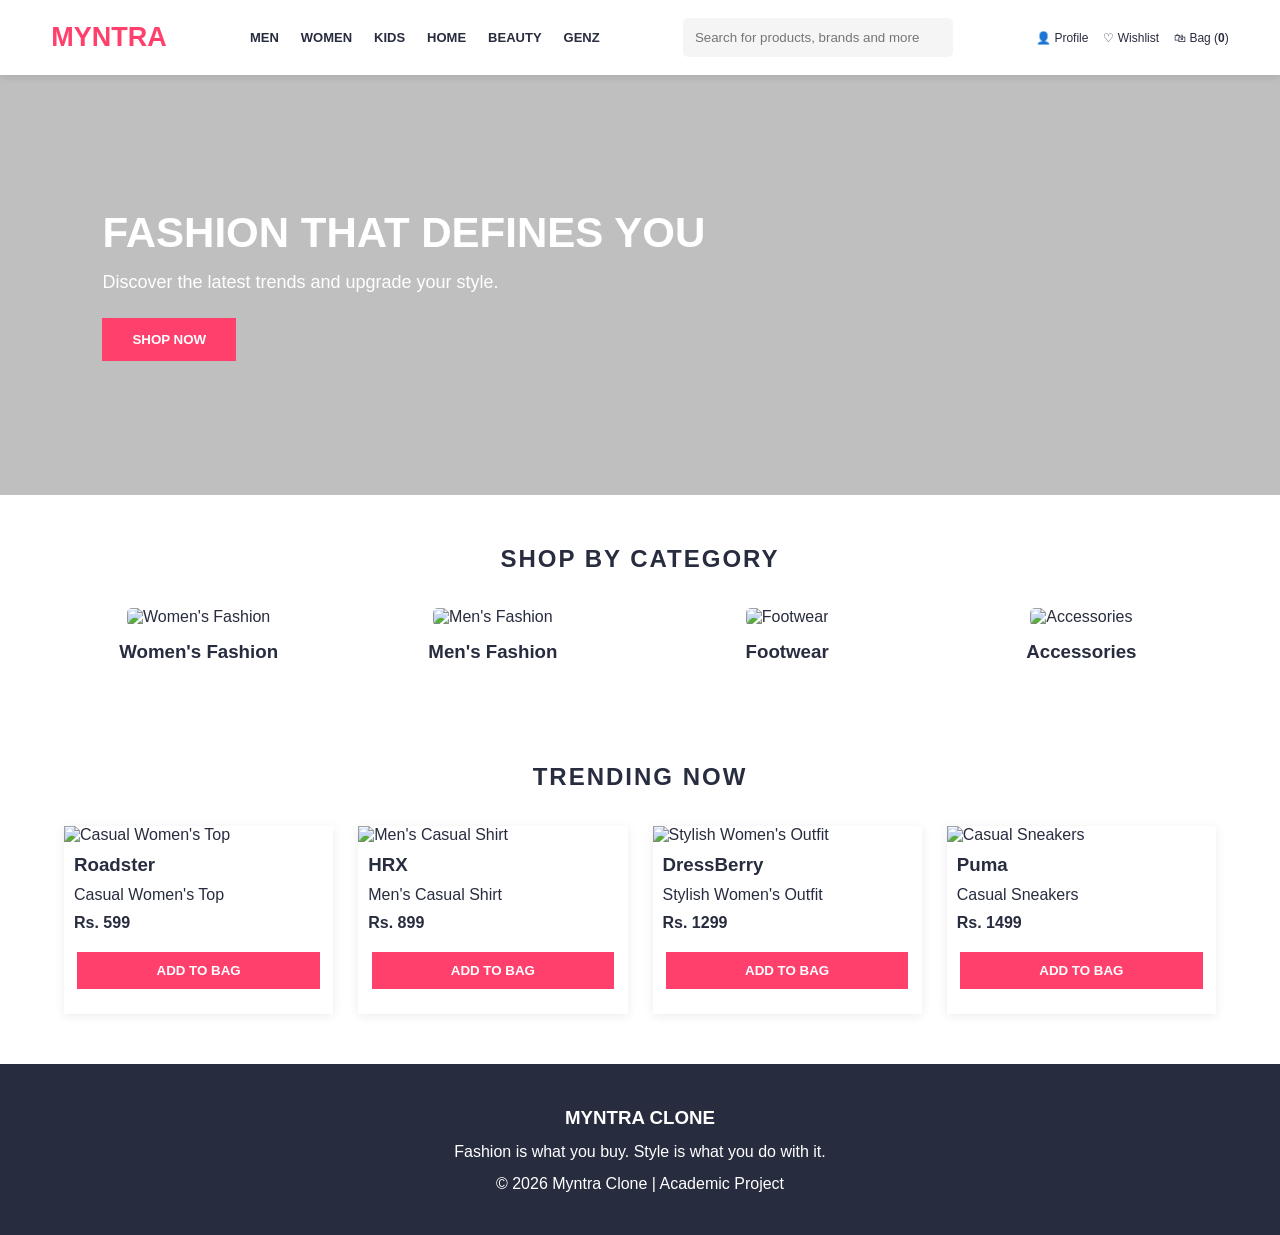
==== FinalProject/index.html @ b79fcf4c "Created Myntra Clone homepage with HTML and CSS styling" ====
<!DOCTYPE html>
<html lang="en">

<head>
    <meta charset="UTF-8">
    <meta name="viewport" content="width=device-width, initial-scale=1.0">

    <title>Myntra - Fashion Store</title>

    <link rel="stylesheet" href="css/style.css">
</head>

<body>

    <!-- Navigation Bar -->

    <header class="navbar">

        <div class="logo">
            MYNTRA
        </div>

        <nav>
            <a href="#">MEN</a>
            <a href="#">WOMEN</a>
            <a href="#">KIDS</a>
            <a href="#">HOME</a>
            <a href="#">BEAUTY</a>
            <a href="#">GENZ</a>
        </nav>

        <div class="search">
            <input type="text" id="searchInput"
                placeholder="Search for products, brands and more">
        </div>

        <div class="nav-icons">
            <span>👤 Profile</span>
            <span>♡ Wishlist</span>
            <span>🛍 Bag (<b id="bagCount">0</b>)</span>
        </div>

    </header>


    <!-- Promotional Banner -->

    <section class="hero">

        <div class="hero-content">

            <h1>FASHION THAT DEFINES YOU</h1>

            <p>Discover the latest trends and upgrade your style.</p>

            <button onclick="scrollToProducts()">
                SHOP NOW
            </button>

        </div>

    </section>


    <!-- Categories -->

    <section class="categories">

        <h2>SHOP BY CATEGORY</h2>

        <div class="category-container">

            <div class="category-card">
                <img src="https://images.unsplash.com/photo-1515886657613-9f3515b0c78f?w=400"
                    alt="Women's Fashion">
                <h3>Women's Fashion</h3>
            </div>

            <div class="category-card">
                <img src="https://images.unsplash.com/photo-1516257984-b1b4d707412e?w=400"
                    alt="Men's Fashion">
                <h3>Men's Fashion</h3>
            </div>

            <div class="category-card">
                <img src="https://images.unsplash.com/photo-1503919005314-30d93d07d823?w=400"
                    alt="Footwear">
                <h3>Footwear</h3>
            </div>

            <div class="category-card">
                <img src="https://images.unsplash.com/photo-1529139574466-a303027c1d8b?w=400"
                    alt="Accessories">
                <h3>Accessories</h3>
            </div>

        </div>

    </section>


    <!-- Trending Products -->

    <section class="products" id="products">

        <h2>TRENDING NOW</h2>

        <div class="product-container" id="productContainer">

        </div>

    </section>


    <!-- Footer -->

    <footer>

        <h3>MYNTRA CLONE</h3>

        <p>Fashion is what you buy. Style is what you do with it.</p>

        <p>© 2026 Myntra Clone | Academic Project</p>

    </footer>


    <script src="js/script.js"></script>

</body>

</html>
---- FinalProject/css/style.css ----
* {
    margin: 0;
    padding: 0;
    box-sizing: border-box;
    font-family: Arial, sans-serif;
}

body {
    background-color: #ffffff;
    color: #282c3f;
}

/* Navbar */

.navbar {
    display: flex;
    align-items: center;
    justify-content: space-between;
    padding: 18px 4%;
    box-shadow: 0 2px 8px rgba(0,0,0,0.1);
    background: white;
    position: sticky;
    top: 0;
    z-index: 100;
}

.logo {
    font-size: 27px;
    font-weight: bold;
    color: #ff3f6c;
}

nav {
    display: flex;
    gap: 22px;
}

nav a {
    text-decoration: none;
    color: #282c3f;
    font-size: 13px;
    font-weight: bold;
}

nav a:hover {
    color: #ff3f6c;
}

.search input {
    width: 270px;
    padding: 12px;
    border: none;
    background: #f5f5f6;
    border-radius: 5px;
    outline: none;
}

.nav-icons {
    display: flex;
    gap: 15px;
    font-size: 12px;
    cursor: pointer;
}

/* Hero Section */

.hero {
    height: 420px;
    background:
        linear-gradient(rgba(0,0,0,0.25), rgba(0,0,0,0.25)),
        url("https://images.unsplash.com/photo-1483985988355-763728e1935b?w=1600");

    background-size: cover;
    background-position: center;

    display: flex;
    align-items: center;
    padding-left: 8%;
}

.hero-content {
    color: white;
}

.hero-content h1 {
    font-size: 42px;
    margin-bottom: 15px;
}

.hero-content p {
    font-size: 18px;
    margin-bottom: 25px;
}

.hero-content button {
    padding: 14px 30px;
    background: #ff3f6c;
    border: none;
    color: white;
    font-weight: bold;
    cursor: pointer;
}

/* Categories */

.categories,
.products {
    padding: 50px 5%;
}

.categories h2,
.products h2 {
    text-align: center;
    margin-bottom: 35px;
    letter-spacing: 2px;
}

.category-container {
    display: grid;
    grid-template-columns: repeat(4, 1fr);
    gap: 25px;
}

.category-card {
    text-align: center;
    cursor: pointer;
}

.category-card img {
    width: 100%;
    height: 270px;
    object-fit: cover;
    border-radius: 5px;
}

.category-card h3 {
    margin-top: 15px;
}

/* Products */

.product-container {
    display: grid;
    grid-template-columns: repeat(4, 1fr);
    gap: 25px;
}

.product-card {
    box-shadow: 0 2px 10px rgba(0,0,0,0.08);
    padding-bottom: 15px;
    transition: 0.3s;
}

.product-card:hover {
    transform: translateY(-5px);
}

.product-card img {
    width: 100%;
    height: 280px;
    object-fit: cover;
}

.product-card h3,
.product-card p {
    margin: 10px;
}

.price {
    font-weight: bold;
}

.add-btn {
    width: 90%;
    margin: 10px 5%;
    padding: 11px;
    border: none;
    background: #ff3f6c;
    color: white;
    cursor: pointer;
    font-weight: bold;
}

.add-btn:hover {
    background: #e8325b;
}

/* Footer */

footer {
    background: #282c3f;
    color: white;
    text-align: center;
    padding: 35px;
    line-height: 2;
}

/* Responsive Design */

@media (max-width: 900px) {

    .navbar {
        flex-wrap: wrap;
        gap: 15px;
    }

    .category-container,
    .product-container {
        grid-template-columns: repeat(2, 1fr);
    }

}

@media (max-width: 600px) {

    nav {
        flex-wrap: wrap;
    }

    .search input {
        width: 100%;
    }

    .hero-content h1 {
        font-size: 28px;
    }

    .category-container,
    .product-container {
        grid-template-columns: 1fr;
    }

}
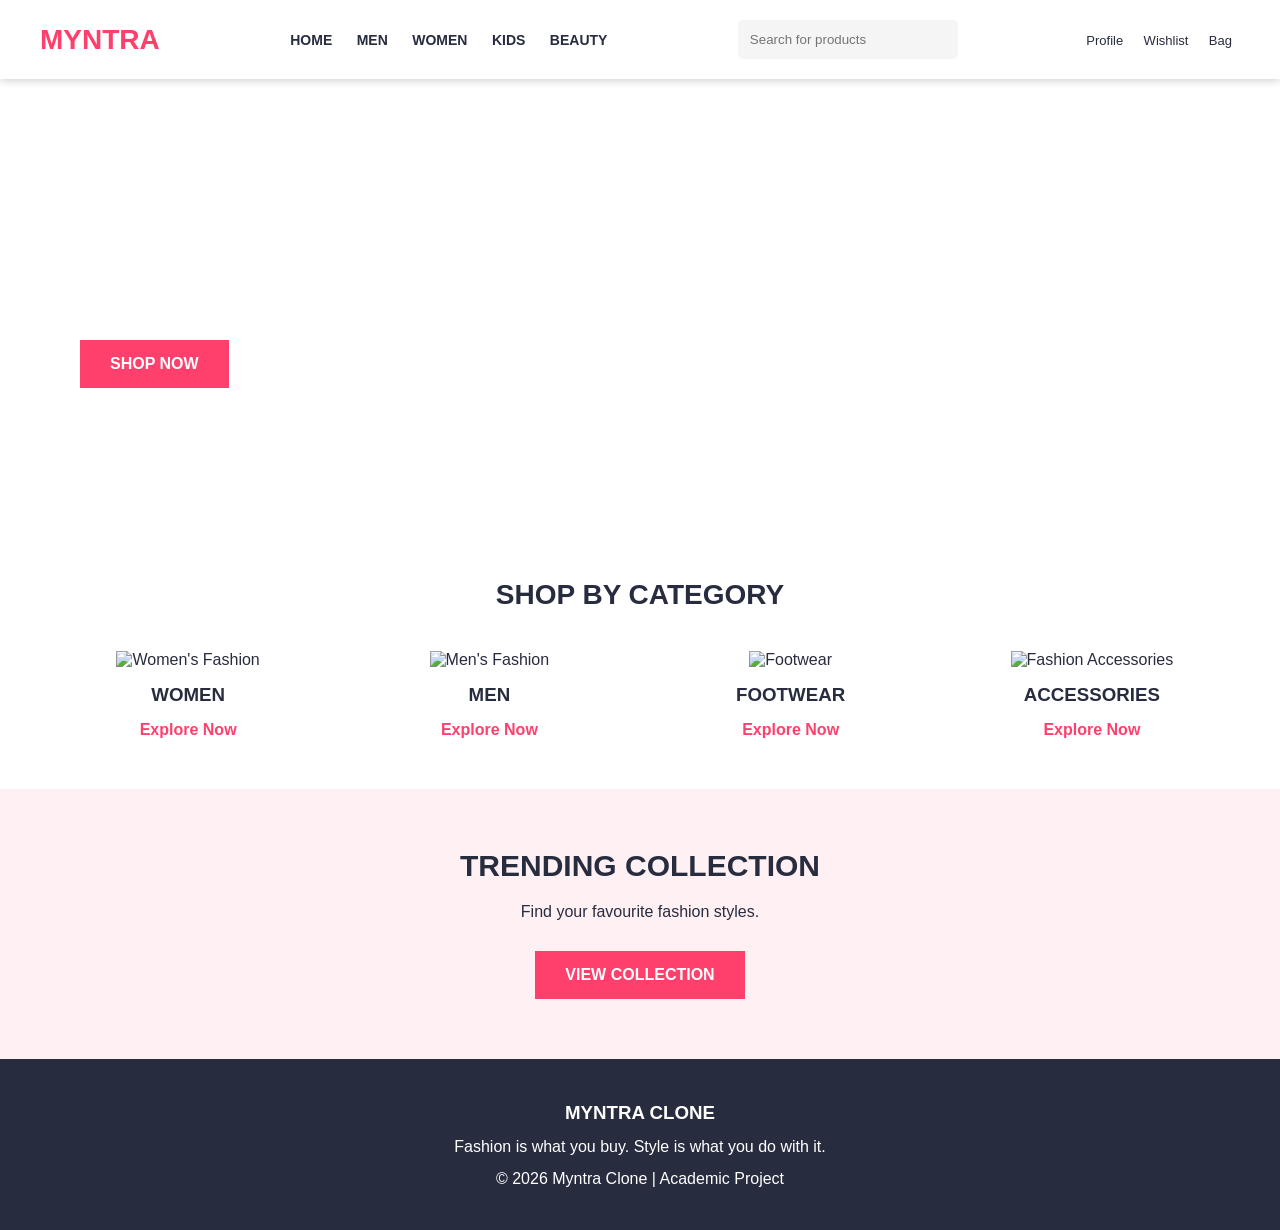
==== commit f10337de: "Myntra Clone homepage using HTML and CSS" ====
--- a/FinalProject/index.html
+++ b/FinalProject/index.html
@@ -2,60 +2,73 @@
 <html lang="en">
 
 <head>
+
     <meta charset="UTF-8">
+
     <meta name="viewport" content="width=device-width, initial-scale=1.0">
 
-    <title>Myntra - Fashion Store</title>
+    <title>Myntra Clone</title>
 
     <link rel="stylesheet" href="css/style.css">
+
 </head>
 
 <body>
 
     <!-- Navigation Bar -->
 
-    <header class="navbar">
+    <header>
 
         <div class="logo">
             MYNTRA
         </div>
 
         <nav>
-            <a href="#">MEN</a>
-            <a href="#">WOMEN</a>
-            <a href="#">KIDS</a>
-            <a href="#">HOME</a>
-            <a href="#">BEAUTY</a>
-            <a href="#">GENZ</a>
+
+            <a href="index.html">HOME</a>
+
+            <a href="products.html">MEN</a>
+
+            <a href="products.html">WOMEN</a>
+
+            <a href="products.html">KIDS</a>
+
+            <a href="products.html">BEAUTY</a>
+
         </nav>
 
         <div class="search">
-            <input type="text" id="searchInput"
-                placeholder="Search for products, brands and more">
+
+            <input type="text" placeholder="Search for products">
+
         </div>
 
-        <div class="nav-icons">
-            <span>👤 Profile</span>
-            <span>♡ Wishlist</span>
-            <span>🛍 Bag (<b id="bagCount">0</b>)</span>
+        <div class="icons">
+
+            <a href="#">Profile</a>
+
+            <a href="wishlist.html">Wishlist</a>
+
+            <a href="bag.html">Bag</a>
+
         </div>
 
     </header>
 
 
-    <!-- Promotional Banner -->
+    <!-- Main Banner -->
 
-    <section class="hero">
+    <section class="banner">
 
-        <div class="hero-content">
+        <div class="banner-text">
 
             <h1>FASHION THAT DEFINES YOU</h1>
 
             <p>Discover the latest trends and upgrade your style.</p>
 
-            <button onclick="scrollToProducts()">
+            <a href="products.html" class="shop-button">
                 SHOP NOW
-            </button>
+            </a>
 
         </div>
 
@@ -70,28 +83,51 @@
 
         <div class="category-container">
 
-            <div class="category-card">
-                <img src="https://images.unsplash.com/photo-1515886657613-9f3515b0c78f?w=400"
+            <div class="category">
+
+                <img src="https://images.unsplash.com/photo-1483985988355-763728e1935b?w=400"
                     alt="Women's Fashion">
-                <h3>Women's Fashion</h3>
+
+                <h3>WOMEN</h3>
+
+                <a href="products.html">Explore Now</a>
+
             </div>
 
-            <div class="category-card">
+
+            <div class="category">
+
                 <img src="https://images.unsplash.com/photo-1516257984-b1b4d707412e?w=400"
                     alt="Men's Fashion">
-                <h3>Men's Fashion</h3>
+
+                <h3>MEN</h3>
+
+                <a href="products.html">Explore Now</a>
+
             </div>
 
-            <div class="category-card">
+
+            <div class="category">
+
                 <img src="https://images.unsplash.com/photo-1503919005314-30d93d07d823?w=400"
                     alt="Footwear">
-                <h3>Footwear</h3>
+
+                <h3>FOOTWEAR</h3>
+
+                <a href="products.html">Explore Now</a>
+
             </div>
 
-            <div class="category-card">
+
+            <div class="category">
+
                 <img src="https://images.unsplash.com/photo-1529139574466-a303027c1d8b?w=400"
-                    alt="Accessories">
-                <h3>Accessories</h3>
+                    alt="Fashion Accessories">
+
+                <h3>ACCESSORIES</h3>
+
+                <a href="products.html">Explore Now</a>
+
             </div>
 
         </div>
@@ -99,15 +135,17 @@
     </section>
 
 
-    <!-- Trending Products -->
+    <!-- Trending Section -->
 
-    <section class="products" id="products">
+    <section class="trending">
 
-        <h2>TRENDING NOW</h2>
+        <h2>TRENDING COLLECTION</h2>
 
-        <div class="product-container" id="productContainer">
+        <p>Find your favourite fashion styles.</p>
 
-        </div>
+        <a href="products.html" class="shop-button">
+            VIEW COLLECTION
+        </a>
 
     </section>
 
@@ -124,9 +162,6 @@
 
     </footer>
 
-
-    <script src="js/script.js"></script>
-
 </body>
 
 </html>
--- a/FinalProject/css/style.css
+++ b/FinalProject/css/style.css
@@ -1,233 +1,230 @@
+/* Basic Settings */
+
 * {
     margin: 0;
     padding: 0;
     box-sizing: border-box;
+}
+
+body {
     font-family: Arial, sans-serif;
-}
-
-body {
-    background-color: #ffffff;
     color: #282c3f;
 }
 
-/* Navbar */
-
-.navbar {
+
+/* Navigation Bar */
+
+header {
     display: flex;
     align-items: center;
     justify-content: space-between;
-    padding: 18px 4%;
-    box-shadow: 0 2px 8px rgba(0,0,0,0.1);
-    background: white;
-    position: sticky;
-    top: 0;
-    z-index: 100;
-}
+
+    padding: 20px 40px;
+
+    background-color: white;
+
+    box-shadow: 0 2px 8px lightgray;
+}
+
+
+/* Logo */
 
 .logo {
-    font-size: 27px;
-    font-weight: bold;
+    font-size: 28px;
+    font-weight: bold;
+
     color: #ff3f6c;
 }
 
-nav {
-    display: flex;
-    gap: 22px;
-}
+
+/* Navigation Links */
 
 nav a {
     text-decoration: none;
+
     color: #282c3f;
-    font-size: 13px;
-    font-weight: bold;
+
+    font-size: 14px;
+    font-weight: bold;
+
+    margin: 10px;
 }
 
 nav a:hover {
     color: #ff3f6c;
 }
 
+
+/* Search Box */
+
 .search input {
-    width: 270px;
     padding: 12px;
+
+    width: 220px;
+
     border: none;
-    background: #f5f5f6;
+
+    background-color: #f5f5f6;
+
     border-radius: 5px;
-    outline: none;
-}
-
-.nav-icons {
+}
+
+
+/* Profile, Wishlist and Bag */
+
+.icons a {
+    text-decoration: none;
+
+    color: #282c3f;
+
+    margin: 8px;
+
+    font-size: 13px;
+}
+
+
+/* Main Banner */
+
+.banner {
+    height: 450px;
+
+    background-image: url("https://images.unsplash.com/photo-1483985988355-763728e1935b?w=1600");
+
+    background-size: cover;
+
+    background-position: center;
+
     display: flex;
-    gap: 15px;
-    font-size: 12px;
-    cursor: pointer;
-}
-
-/* Hero Section */
-
-.hero {
-    height: 420px;
-    background:
-        linear-gradient(rgba(0,0,0,0.25), rgba(0,0,0,0.25)),
-        url("https://images.unsplash.com/photo-1483985988355-763728e1935b?w=1600");
-
-    background-size: cover;
-    background-position: center;
-
+
+    align-items: center;
+
+    padding-left: 80px;
+}
+
+
+/* Banner Text */
+
+.banner-text {
+    color: white;
+}
+
+.banner-text h1 {
+    font-size: 42px;
+
+    margin-bottom: 20px;
+}
+
+.banner-text p {
+    font-size: 18px;
+
+    margin-bottom: 30px;
+}
+
+
+/* Shop Button */
+
+.shop-button {
+    display: inline-block;
+
+    background-color: #ff3f6c;
+
+    color: white;
+
+    text-decoration: none;
+
+    padding: 15px 30px;
+
+    font-weight: bold;
+}
+
+.shop-button:hover {
+    background-color: #e8325b;
+}
+
+
+/* Categories Section */
+
+.categories {
+    padding: 50px;
+}
+
+.categories h2 {
+    text-align: center;
+
+    margin-bottom: 40px;
+
+    font-size: 28px;
+}
+
+
+/* Category Cards */
+
+.category-container {
     display: flex;
-    align-items: center;
-    padding-left: 8%;
-}
-
-.hero-content {
+
+    justify-content: space-between;
+
+    gap: 25px;
+}
+
+.category {
+    width: 25%;
+
+    text-align: center;
+}
+
+.category img {
+    width: 100%;
+
+    height: 280px;
+
+    object-fit: cover;
+}
+
+.category h3 {
+    margin: 15px;
+}
+
+.category a {
+    text-decoration: none;
+
+    color: #ff3f6c;
+
+    font-weight: bold;
+}
+
+
+/* Trending Section */
+
+.trending {
+    background-color: #fff0f4;
+
+    text-align: center;
+
+    padding: 60px;
+}
+
+.trending h2 {
+    font-size: 30px;
+
+    margin-bottom: 20px;
+}
+
+.trending p {
+    margin-bottom: 30px;
+}
+
+
+/* Footer */
+
+footer {
+    background-color: #282c3f;
+
     color: white;
-}
-
-.hero-content h1 {
-    font-size: 42px;
-    margin-bottom: 15px;
-}
-
-.hero-content p {
-    font-size: 18px;
-    margin-bottom: 25px;
-}
-
-.hero-content button {
-    padding: 14px 30px;
-    background: #ff3f6c;
-    border: none;
-    color: white;
-    font-weight: bold;
-    cursor: pointer;
-}
-
-/* Categories */
-
-.categories,
-.products {
-    padding: 50px 5%;
-}
-
-.categories h2,
-.products h2 {
-    text-align: center;
-    margin-bottom: 35px;
-    letter-spacing: 2px;
-}
-
-.category-container {
-    display: grid;
-    grid-template-columns: repeat(4, 1fr);
-    gap: 25px;
-}
-
-.category-card {
-    text-align: center;
-    cursor: pointer;
-}
-
-.category-card img {
-    width: 100%;
-    height: 270px;
-    object-fit: cover;
-    border-radius: 5px;
-}
-
-.category-card h3 {
-    margin-top: 15px;
-}
-
-/* Products */
-
-.product-container {
-    display: grid;
-    grid-template-columns: repeat(4, 1fr);
-    gap: 25px;
-}
-
-.product-card {
-    box-shadow: 0 2px 10px rgba(0,0,0,0.08);
-    padding-bottom: 15px;
-    transition: 0.3s;
-}
-
-.product-card:hover {
-    transform: translateY(-5px);
-}
-
-.product-card img {
-    width: 100%;
-    height: 280px;
-    object-fit: cover;
-}
-
-.product-card h3,
-.product-card p {
-    margin: 10px;
-}
-
-.price {
-    font-weight: bold;
-}
-
-.add-btn {
-    width: 90%;
-    margin: 10px 5%;
-    padding: 11px;
-    border: none;
-    background: #ff3f6c;
-    color: white;
-    cursor: pointer;
-    font-weight: bold;
-}
-
-.add-btn:hover {
-    background: #e8325b;
-}
-
-/* Footer */
-
-footer {
-    background: #282c3f;
-    color: white;
-    text-align: center;
+
+    text-align: center;
+
     padding: 35px;
+
     line-height: 2;
-}
-
-/* Responsive Design */
-
-@media (max-width: 900px) {
-
-    .navbar {
-        flex-wrap: wrap;
-        gap: 15px;
-    }
-
-    .category-container,
-    .product-container {
-        grid-template-columns: repeat(2, 1fr);
-    }
-
-}
-
-@media (max-width: 600px) {
-
-    nav {
-        flex-wrap: wrap;
-    }
-
-    .search input {
-        width: 100%;
-    }
-
-    .hero-content h1 {
-        font-size: 28px;
-    }
-
-    .category-container,
-    .product-container {
-        grid-template-columns: 1fr;
-    }
-
 }
